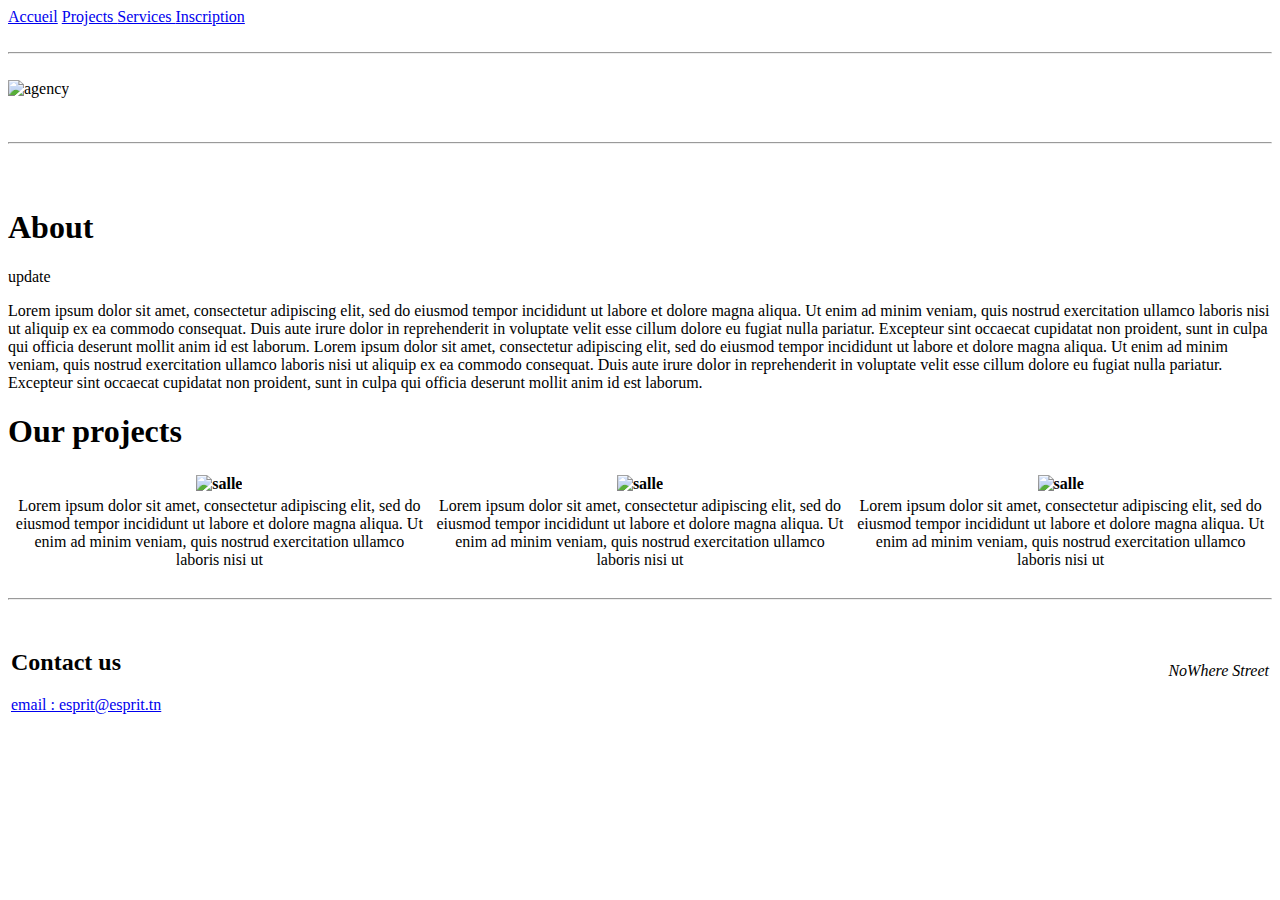
==== index.html @ 7acaa34a "Add files via upload" ====
<!DOCTYPE html>
<html lang="fr">
    <head>
        <meta charset="utf-8" />

        <title>Home Page - Digital Agency</title>
    </head>

    <body>
        <header id="mainHeader">
            <div>
                <a href="index.html"> Accueil</a>
                <a href="#"> Projects </a>
                <a href="#"> Services </a>
                <a href="inscription.html"> Inscription</a>
            </div>
            <br />
            <hr />
            <br />
            <img
                src="assets/img/img.jpg"
                alt="agency"
                width="100%"
                height="500px"
            />
        </header>
        <br /><br />
        <hr />
        <br /><br />
        <section id="pageContent">
            <h1>About</h1>
			<p> update </p>
            <p>
                Lorem ipsum dolor sit amet, consectetur adipiscing elit, sed do
                eiusmod tempor incididunt ut labore et dolore magna aliqua. Ut
                enim ad minim veniam, quis nostrud exercitation ullamco laboris
                nisi ut aliquip ex ea commodo consequat. Duis aute irure dolor
                in reprehenderit in voluptate velit esse cillum dolore eu fugiat
                nulla pariatur. Excepteur sint occaecat cupidatat non proident,
                sunt in culpa qui officia deserunt mollit anim id est laborum.
                Lorem ipsum dolor sit amet, consectetur adipiscing elit, sed do
                eiusmod tempor incididunt ut labore et dolore magna aliqua. Ut
                enim ad minim veniam, quis nostrud exercitation ullamco laboris
                nisi ut aliquip ex ea commodo consequat. Duis aute irure dolor
                in reprehenderit in voluptate velit esse cillum dolore eu fugiat
                nulla pariatur. Excepteur sint occaecat cupidatat non proident,
                sunt in culpa qui officia deserunt mollit anim id est laborum.
            </p>

            <h1> Our projects</h1>
            <table>
                <tr>
                    <th>
                        <img
                            src="assets/img/img_1.jpg"
                            alt="salle"
                            width="60%"
                            height="30%"
                        />
                    </th>
                    <th>
                        <img
                            src="assets/img/img_2.png"
                            alt="salle"
                            width="60%"
                            height="60%"
                        />
                    </th>
                    <th>
                        <img
                            src="assets/img/img_3.png"
                            alt="salle"
                            width="60%"
                            height="30%"
                        />
                    </th>
                </tr>
                <tr>
                    <td align="center">
                        Lorem ipsum dolor sit amet, consectetur adipiscing elit,
                        sed do eiusmod tempor incididunt ut labore et dolore
                        magna aliqua. Ut enim ad minim veniam, quis nostrud
                        exercitation ullamco laboris nisi ut
                    </td>
                    <td align="center">
                        Lorem ipsum dolor sit amet, consectetur adipiscing elit,
                        sed do eiusmod tempor incididunt ut labore et dolore
                        magna aliqua. Ut enim ad minim veniam, quis nostrud
                        exercitation ullamco laboris nisi ut
                    </td>
                    <td align="center">
                        Lorem ipsum dolor sit amet, consectetur adipiscing elit,
                        sed do eiusmod tempor incididunt ut labore et dolore
                        magna aliqua. Ut enim ad minim veniam, quis nostrud
                        exercitation ullamco laboris nisi ut
                    </td>
                </tr>
            </table>
        </section>
        <br />
        <hr />
        <br />

        <footer>
            <table width="100%">
                <tr>
                    <td>
                        <h2>Contact us</h2>

                        <a href="mailto:esprit@esprit.tn"
                            >email : esprit@esprit.tn</a
                        >
                    </td>
                    <td align="right">
                        <address>NoWhere Street</address>
                    </td>
                </tr>
            </table>
        </footer>
    </body>
</html>
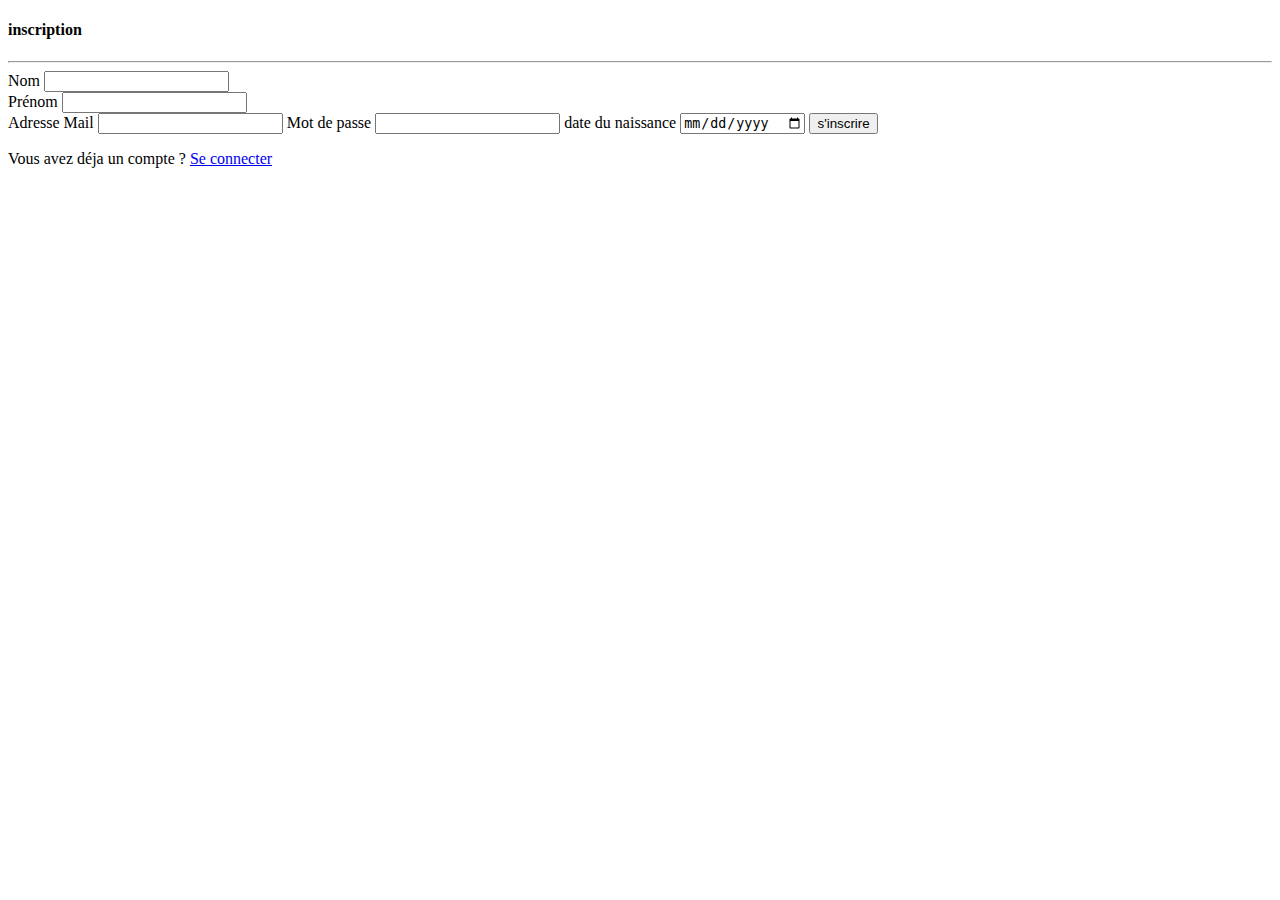
==== commit 9991df98: "init" ====
--- a/index.html
+++ b/index.html
@@ -1,121 +1,39 @@
-<!DOCTYPE html>
-<html lang="fr">
-    <head>
-        <meta charset="utf-8" />
-
-        <title>Home Page - Digital Agency</title>
-    </head>
-
-    <body>
-        <header id="mainHeader">
-            <div>
-                <a href="index.html"> Accueil</a>
-                <a href="#"> Projects </a>
-                <a href="#"> Services </a>
-                <a href="inscription.html"> Inscription</a>
-            </div>
-            <br />
-            <hr />
-            <br />
-            <img
-                src="assets/img/img.jpg"
-                alt="agency"
-                width="100%"
-                height="500px"
-            />
-        </header>
-        <br /><br />
-        <hr />
-        <br /><br />
-        <section id="pageContent">
-            <h1>About</h1>
-			<p> update </p>
-            <p>
-                Lorem ipsum dolor sit amet, consectetur adipiscing elit, sed do
-                eiusmod tempor incididunt ut labore et dolore magna aliqua. Ut
-                enim ad minim veniam, quis nostrud exercitation ullamco laboris
-                nisi ut aliquip ex ea commodo consequat. Duis aute irure dolor
-                in reprehenderit in voluptate velit esse cillum dolore eu fugiat
-                nulla pariatur. Excepteur sint occaecat cupidatat non proident,
-                sunt in culpa qui officia deserunt mollit anim id est laborum.
-                Lorem ipsum dolor sit amet, consectetur adipiscing elit, sed do
-                eiusmod tempor incididunt ut labore et dolore magna aliqua. Ut
-                enim ad minim veniam, quis nostrud exercitation ullamco laboris
-                nisi ut aliquip ex ea commodo consequat. Duis aute irure dolor
-                in reprehenderit in voluptate velit esse cillum dolore eu fugiat
-                nulla pariatur. Excepteur sint occaecat cupidatat non proident,
-                sunt in culpa qui officia deserunt mollit anim id est laborum.
-            </p>
-
-            <h1> Our projects</h1>
-            <table>
-                <tr>
-                    <th>
-                        <img
-                            src="assets/img/img_1.jpg"
-                            alt="salle"
-                            width="60%"
-                            height="30%"
-                        />
-                    </th>
-                    <th>
-                        <img
-                            src="assets/img/img_2.png"
-                            alt="salle"
-                            width="60%"
-                            height="60%"
-                        />
-                    </th>
-                    <th>
-                        <img
-                            src="assets/img/img_3.png"
-                            alt="salle"
-                            width="60%"
-                            height="30%"
-                        />
-                    </th>
-                </tr>
-                <tr>
-                    <td align="center">
-                        Lorem ipsum dolor sit amet, consectetur adipiscing elit,
-                        sed do eiusmod tempor incididunt ut labore et dolore
-                        magna aliqua. Ut enim ad minim veniam, quis nostrud
-                        exercitation ullamco laboris nisi ut
-                    </td>
-                    <td align="center">
-                        Lorem ipsum dolor sit amet, consectetur adipiscing elit,
-                        sed do eiusmod tempor incididunt ut labore et dolore
-                        magna aliqua. Ut enim ad minim veniam, quis nostrud
-                        exercitation ullamco laboris nisi ut
-                    </td>
-                    <td align="center">
-                        Lorem ipsum dolor sit amet, consectetur adipiscing elit,
-                        sed do eiusmod tempor incididunt ut labore et dolore
-                        magna aliqua. Ut enim ad minim veniam, quis nostrud
-                        exercitation ullamco laboris nisi ut
-                    </td>
-                </tr>
-            </table>
-        </section>
-        <br />
-        <hr />
-        <br />
-
-        <footer>
-            <table width="100%">
-                <tr>
-                    <td>
-                        <h2>Contact us</h2>
-
-                        <a href="mailto:esprit@esprit.tn"
-                            >email : esprit@esprit.tn</a
-                        >
-                    </td>
-                    <td align="right">
-                        <address>NoWhere Street</address>
-                    </td>
-                </tr>
-            </table>
-        </footer>
-    </body>
-</html>
+<!DOCTYPE html>
+<html lang="en">
+<head>
+    <meta charset="UTF-8">
+    <meta name="viewport" content="width=device-width, initial-scale=1.0">
+    <title>Formulaire d'inscription</title>
+    <link rel="stylesheet" href="style.css">
+</head>
+<body>
+    <form action="">
+        <h4>inscription</h4>
+        <hr>
+        <div class="name-field">
+            <div>
+                <label for="">Nom</label>
+                <input type="text">
+            </div>
+            <div>
+                <label for="">Prénom</label>
+                <input type="text">
+            </div>
+        </div>    
+                <label for="">Adresse Mail</label>
+                <input type="email">
+                <label>Mot de passe</label>
+                <input type="password">
+                <label for="">date du naissance</label>
+                <input type="date">
+                <button onclick="afficherPageWeb()">s'inscrire</button>
+                <script>function afficherPageWeb() {
+                    // Changer l'URL de la page web que vous souhaitez afficher
+                    var urlPageWeb = "http://127.0.0.1:5501/index2.html";
+                    
+                    // Ouvrir la page dans une nouvelle fenêtre
+                    window.open(urlPageWeb, '_blank');}</script>
+                <p>Vous avez déja un compte ? <a href="index2.html">Se connecter</a></p>
+    </form>
+</body>
+</html>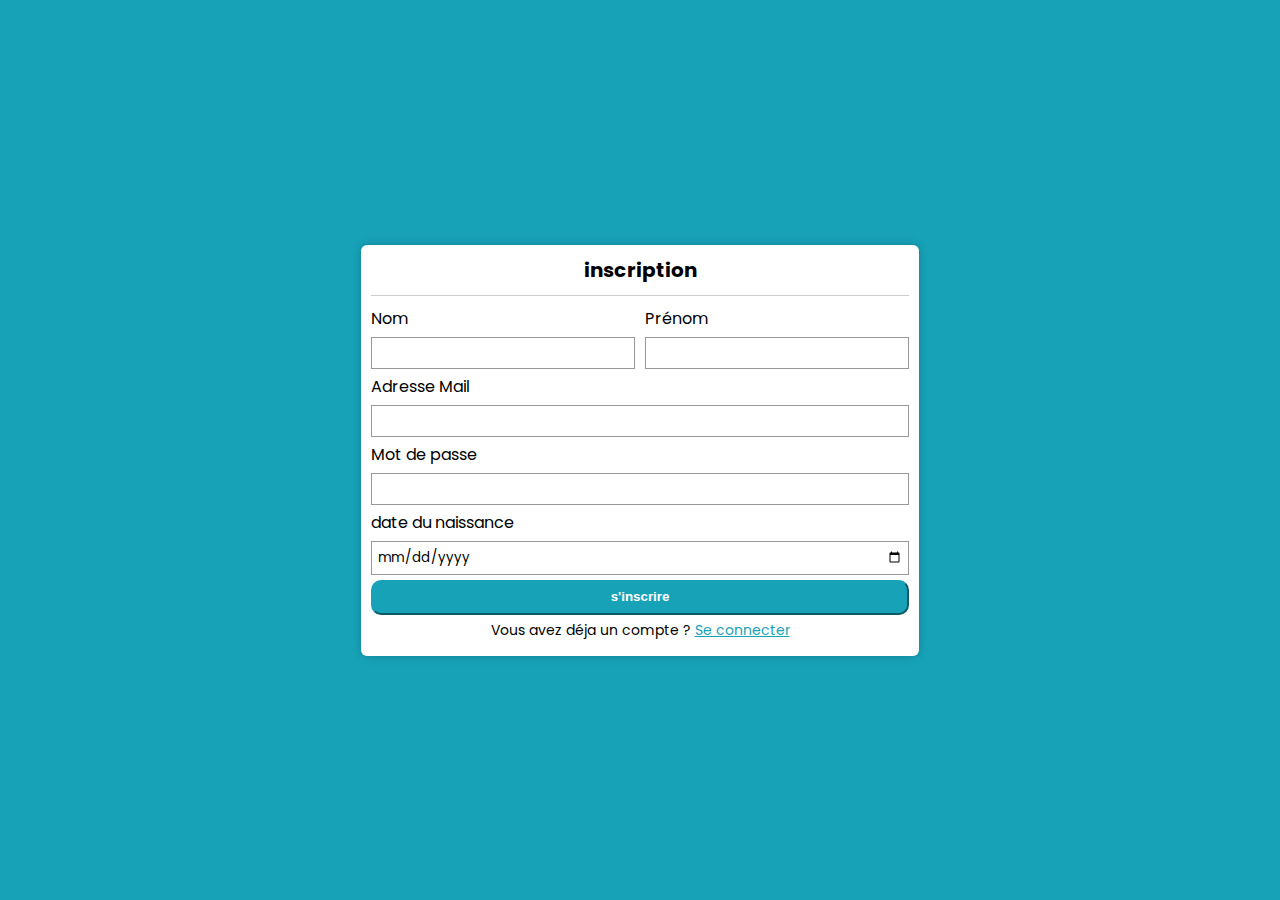
==== commit 08561af7: "index2" ====
--- a/index.html
+++ b/index.html
@@ -26,13 +26,7 @@
                 <input type="password">
                 <label for="">date du naissance</label>
                 <input type="date">
-                <button onclick="afficherPageWeb()">s'inscrire</button>
-                <script>function afficherPageWeb() {
-                    // Changer l'URL de la page web que vous souhaitez afficher
-                    var urlPageWeb = "http://127.0.0.1:5501/index2.html";
-                    
-                    // Ouvrir la page dans une nouvelle fenêtre
-                    window.open(urlPageWeb, '_blank');}</script>
+                <button><a href="index2.html" class="butun">s'inscrire</a></button>
                 <p>Vous avez déja un compte ? <a href="index2.html">Se connecter</a></p>
     </form>
 </body>
--- a/style.css
+++ b/style.css
@@ -0,0 +1,129 @@
+@import url('https://fonts.googleapis.com/css2?family=Poppins:wght@100;200;400;500&display=swap');
+*{
+   margin: 0;
+   padding: 0;
+   box-sizing: border-box;
+   font-family: 'Poppins', sans-serif;
+}
+
+body{
+ background-color: #17a2b8;
+ display: flex;
+ align-items: center;
+ justify-content: center;
+height: 100vh;
+}
+form{
+  display: flex;
+  flex-direction: column;
+  background-color: #fff;
+  padding: 10px;
+  border-radius: 6px;
+  box-shadow: 0 0 10px rgba(0, 0,0,0.2);
+
+}
+h4{
+    text-align: center;
+    font-size: 20px;
+
+}
+hr{
+margin: 10px 0;
+background-color: #ccc;
+border: 0;
+height: 1px;
+width: 100%;
+
+}
+.name-field{
+    display: flex;
+    width: 100%;
+    justify-content: space-between;
+
+}
+.name-field div{
+   display: flex;
+   flex-direction: column;
+}
+.name-field div{
+ width: 49%;
+}
+label{
+    margin-bottom: 6px;
+}
+input{
+    margin-bottom: 5px;
+    padding: 5px;
+    outline: 0;
+    border: 1px solid rgba(0, 0,0,0.4);
+}
+input:focus{
+    border:1px solid #17a2b8;
+}
+
+input[type="submit"]{
+
+ margin-top: 15px;
+ background-color: #17a2b8;
+ color:#fff;
+ border: 1px solid #17a2b8;
+ cursor: pointer;
+}
+p{
+    text-align: center;
+    margin: 5px 0;
+    font-size: 14px;
+
+}
+p a{
+
+text-decoration: 0;
+color: #17a2b8;
+}
+p a{
+    text-decoration: underline;
+}
+.container {
+    position: fixed;
+    top: 0;
+   left: 0;
+   width: 100%;
+    padding: 10px;
+    text-align: center;
+  
+    color: rgb(255, 255, 255);
+    font-size: 30px;
+    display: flex;
+  }
+  .footer {
+    position: fixed;
+    left: 0;
+    bottom: 0;
+    width: 100%;
+    background-color: rgb(76, 113, 125);
+    color: white;
+    text-align: center;
+  }
+  .logo{
+  position: fixed;
+  right: 0;
+  top: 0;
+  width: 80px;
+  height: auto;
+  }
+  .social{
+    text-align: center;
+  }
+  button{
+    background-color: #17a2b8;
+    border-color: #17a2b8;
+    border-radius: 10px;
+    color: #fff;
+    height: 35px;
+  }
+  .butun{
+    color: #fff;
+    text-decoration: none;
+    font-family: Verdana, Geneva, Tahoma, sans-serif;
+    font-weight: bold;
+}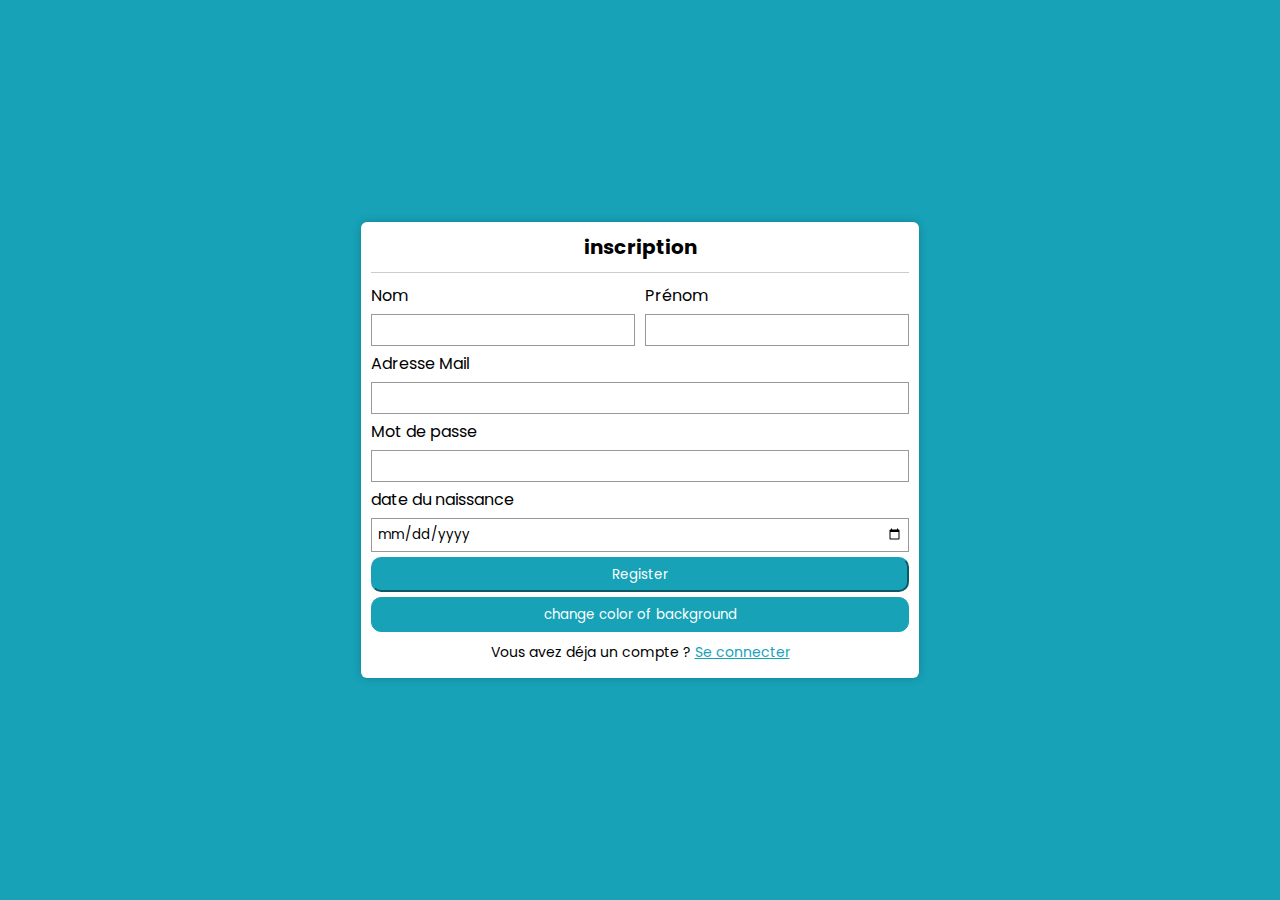
==== commit 552712b2: "project c" ====
--- a/index.html
+++ b/index.html
@@ -5,6 +5,7 @@
     <meta name="viewport" content="width=device-width, initial-scale=1.0">
     <title>Formulaire d'inscription</title>
     <link rel="stylesheet" href="style.css">
+    <link rel="stylesheet" href="index.js">
 </head>
 <body>
     <form action="">
@@ -26,7 +27,27 @@
                 <input type="password">
                 <label for="">date du naissance</label>
                 <input type="date">
-                <button><a href="index2.html" class="butun">s'inscrire</a></button>
+                <button id="mybtn" type="button"  onclick="gotoLink(this)" value="index2.html">Register</button>
+                <input type="button" id="btn" value="change color of background" onclick="changeBackground()">
+                <script>
+                    const mybtn = document.getElementById("mybtn");
+                    mybtn.addEventListener("click",function(e){
+                        console.log("hello , now you are a member");
+                        window.alert("welcom");})
+                    window.alert("hello this my site");
+               
+                    function changeBackground(){
+                        document.body.style.background="#fed604";
+                        
+                    } 
+               
+                 function gotoLink(link){
+                    console.log(link.value);
+                    location.href = link.value;
+                 }
+                   console.log("now we move on to the login page");
+                 
+                 </script>
                 <p>Vous avez déja un compte ? <a href="index2.html">Se connecter</a></p>
     </form>
 </body>
--- a/style.css
+++ b/style.css
@@ -126,4 +126,12 @@
     text-decoration: none;
     font-family: Verdana, Geneva, Tahoma, sans-serif;
     font-weight: bold;
+}
+#btn{
+  background-color: #17a2b8;
+  border-color: #17a2b8;
+  border-radius: 10px;
+  color: #fff;
+  height: 35px;
+  margin-top: 5px;
 }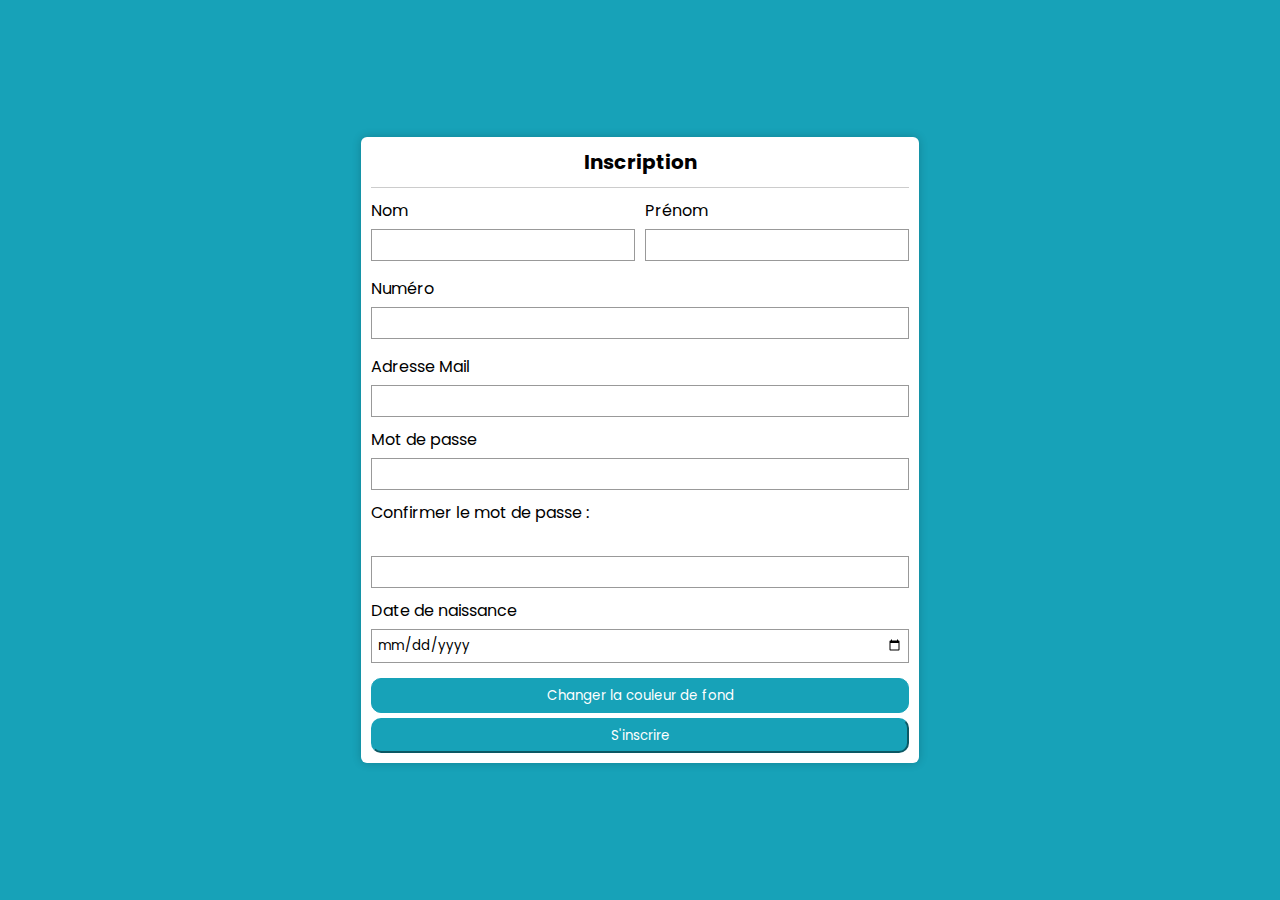
==== commit 9b624d20: "project web" ====
--- a/index.html
+++ b/index.html
@@ -5,50 +5,210 @@
     <meta name="viewport" content="width=device-width, initial-scale=1.0">
     <title>Formulaire d'inscription</title>
     <link rel="stylesheet" href="style.css">
-    <link rel="stylesheet" href="index.js">
+    <style>
+        .error-message {
+            color: red;
+            font-size: 12px;
+            margin-top: 5px;
+        }
+        .success-message {
+            color: rgb(33, 219, 33);
+            font-size: 12px;
+            margin-top: 5px;
+        }
+    </style>
 </head>
 <body>
-    <form action="">
-        <h4>inscription</h4>
+    <form id="inscriptionForm" action="">
+        <h4>Inscription</h4>
         <hr>
         <div class="name-field">
             <div>
-                <label for="">Nom</label>
-                <input type="text">
+                <label for="name">Nom</label>
+                <input type="text" id="name" onkeyup="validateName()">
+                <span class="error-message" id="nameError"></span>
+                <span class="success-message" id="nameSuccess"></span>
+                <div id="validationMessage"></div>
             </div>
             <div>
-                <label for="">Prénom</label>
-                <input type="text">
+                <label for="Prenom">Prénom</label>
+                <input type="text" id="Prenom" onkeyup="validatePrenom()">
+                <span class="error-message" id="prenomError"></span>
+                <span class="success-message" id="prenomSuccess"></span>
+                <div id="validationMessage1"></div>
             </div>
-        </div>    
-                <label for="">Adresse Mail</label>
-                <input type="email">
-                <label>Mot de passe</label>
-                <input type="password">
-                <label for="">date du naissance</label>
-                <input type="date">
-                <button id="mybtn" type="button"  onclick="gotoLink(this)" value="index2.html">Register</button>
-                <input type="button" id="btn" value="change color of background" onclick="changeBackground()">
-                <script>
-                    const mybtn = document.getElementById("mybtn");
-                    mybtn.addEventListener("click",function(e){
-                        console.log("hello , now you are a member");
-                        window.alert("welcom");})
-                    window.alert("hello this my site");
-               
-                    function changeBackground(){
-                        document.body.style.background="#fed604";
-                        
-                    } 
-               
-                 function gotoLink(link){
-                    console.log(link.value);
-                    location.href = link.value;
-                 }
-                   console.log("now we move on to the login page");
-                 
-                 </script>
-                <p>Vous avez déja un compte ? <a href="index2.html">Se connecter</a></p>
+        </div>
+       
+        <label for="tel">Numéro</label>
+        <input type="tel" id="tel" onkeyup="validateTel()">
+        <span class="error-message" id="telError"></span>
+        <span class="success-message" id="numeroSuccess"></span>
+        <div id="validationMessage2"></div>
+        
+        <label for="email">Adresse Mail</label>
+        <input type="email" id="email" onkeyup="validateEmail()">
+        <span class="error-message" id="emailError"></span>
+        <div id="validationMessage3"></div>
+        
+        <label for="pass1">Mot de passe</label>
+        <input type="password" id="pass1" name="pass1" onkeyup="validatePassword()">
+        <span class="error-message" id="pass1Error"></span>
+        <div id="validationMessage5"></div>
+        <label for="pass2">Confirmer le mot de passe :</label><br>
+        <input type="password" id="pass2" name="pass2" onkeyup="validatePassword()">
+        <span class="error-message" id="pass2Error"></span>
+        <div id="validationMessage6"></div>
+        <label for="birthdate">Date de naissance</label>
+        <input type="date" id="birthdate" onkeyup="validateBirthdate()">
+        <span class="error-message" id="birthdateError"></span>
+        <div id="validationMessage4"></div>
+        
+        <input type="button" id="btn" value="Changer la couleur de fond" onclick="changeBackground()">
+        <button id="mybtn" type="button" onclick="inscrire()">S'inscrire</button>
     </form>
+
+    <script>
+        const inscriptionForm = document.getElementById("inscriptionForm");
+
+        document.getElementById("mybtn").addEventListener("click", function (event) {
+            event.preventDefault(); // Empêche l'envoi du formulaire par défaut
+
+            // Appel des fonctions de validation
+            const isNameValid = validateName();
+            const isPrenomValid = validatePrenom();
+            const isTelValid = validateTel();
+            const isEmailValid = validateEmail();
+            const isPasswordValid = validatePassword();
+            const isBirthdateValid = validateBirthdate();
+
+            // Si toutes les validations sont réussies, effectuez l'inscription
+            if (isNameValid && isPrenomValid && isTelValid && isEmailValid && isPasswordValid && isBirthdateValid) {
+                alert("Inscription réussie !");
+                window.location.href = "index2.html";
+            }
+        });
+
+        function changeBackground() {
+            document.body.style.background = "#fed604";
+        }
+
+        function validateName() {
+            var name = document.getElementById("name").value;
+            var regex = /^[a-zA-Z]{3,}$/;
+            var nameError = document.getElementById("nameError");
+            var validationMessage = document.getElementById("validationMessage");
+
+            if (!regex.test(name)) {
+                validationMessage.innerHTML = '<p class="error-message">Erreur : Le nom doit contenir au moins 3 lettres </p>';
+                return false;
+            } else {
+                validationMessage.innerHTML = '<p class="success-message"> correct.</p>';
+                return true;
+            }
+        }
+
+        function validatePrenom() {
+            var prenom = document.getElementById("Prenom").value;
+            var regex = /^[a-zA-Z]{4,}$/;
+            var validationMessage = document.getElementById("validationMessage1");
+
+            if (!regex.test(prenom)) {
+                validationMessage.innerHTML = '<p class="error-message">Erreur : Le prénom doit contenir au moins 4 lettres </p>';
+                return false;
+            } else {
+                validationMessage.innerHTML = '<p class="success-message"> correct.</p>';
+                return true;
+            }
+        }
+
+        function validateTel() {
+            var tel = document.getElementById("tel").value;
+            var regex = /^[0-9]+$/;
+            var validationMessage = document.getElementById("validationMessage2");
+
+            if (!regex.test(tel)) {
+                validationMessage.innerHTML = '<p class="error-message">Erreur : Le numéro de téléphone ne doit contenir que des chiffres </p>';
+                return false;
+            } else {
+                validationMessage.innerHTML = '<p class="success-message"> correct.</p>';
+                return true;
+            }
+        }
+
+        function validateEmail() {
+            var email = document.getElementById("email").value;
+            var validateEmailFormat = /^[^\s@]+@[^\s@]+\.[^\s@]+$/;
+            var validationMessage = document.getElementById("validationMessage3");
+
+            if (!validateEmailFormat.test(email)) {
+                validationMessage.innerHTML = '<p class="error-message">Erreur : Adresse e-mail invalide.</p>';
+                return false;
+            } else {
+                validationMessage.innerHTML = '<p class="success-message">Adresse e-mail valide.</p>';
+                return true;
+            }
+        }
+
+        function validatePassword() {
+            var pass1 = document.getElementById("pass1").value;
+            var pass2 = document.getElementById("pass2").value;
+            const regex = /^(?=.*[a-z])(?=.*[A-Z])(?=.*\d).{10,}$/;
+            var pass1Error = document.getElementById("pass1Error");
+            var pass2Error = document.getElementById("pass2Error");
+            var validationMessage5 = document.getElementById("validationMessage5");
+            var validationMessage6 = document.getElementById("validationMessage6");
+            pass1Error.textContent = "";
+            pass2Error.textContent = "";
+            validationMessage5.textContent = "";
+            validationMessage6.textContent = "";
+        
+
+          if (pass1 !== pass2) {
+                pass2Error.textContent = "Les mots de passe ne correspondent pas";
+                return false;
+            } else if (!regex.test(pass1)) {
+                pass1Error.textContent = "Le mot de passe est faible. Il doit contenir au moins 10 caractères, dont au moins une lettre majuscule, une lettre minuscule et un nombre.";
+                validationMessage5.innerHTML = '<p class="error-message">Le mot de passe est faible</p>';
+                return false;
+            }
+             else {
+                validationMessage5.innerHTML = '<p class="success-message">Le mot de passe est correct</p>';
+                validationMessage6.innerHTML = '<p class="success-message">Le mot de passe est excellent</p>';
+                return true;
+            }
+        }
+
+        function validateBirthdate() {
+            var birthdate = document.getElementById("birthdate").value;
+            var validateBirthdateFormat = /^\d{4}-\d{2}-\d{2}$/;
+            var validationMessage = document.getElementById("validationMessage4");
+
+            if (!validateBirthdateFormat.test(birthdate)) {
+                validationMessage.innerHTML = '<p class="error-message">Erreur : Format de date de naissance invalide.</p>';
+                return false;
+            } else {
+                validationMessage.innerHTML = '<p class="success-message"> correct</p>';
+                return true;
+            }
+        }
+
+        function inscrire() {
+            var isNameValid = validateName();
+            var isPrenomValid = validatePrenom();
+            var isTelValid = validateTel();
+            var isEmailValid = validateEmail();
+            var isPasswordValid = validatePassword();
+            var isBirthdateValid = validateBirthdate();
+
+            // Si toutes les validations sont réussies, effectuez l'inscription
+            if (isNameValid && isPrenomValid && isTelValid && isEmailValid && isPasswordValid && isBirthdateValid) {
+                alert("Inscription réussie !");
+            }
+        }
+
+        window.alert("Bonjour, ceci est mon site");
+
+        console.log("Maintenant, nous passons à la page de connexion");
+    </script>
 </body>
-</html>+</html>
--- a/style.css
+++ b/style.css
@@ -134,4 +134,12 @@
   color: #fff;
   height: 35px;
   margin-top: 5px;
-}+}
+.submitBtn{
+  margin-top: 15px;
+  background-color: #17a2b8;
+  color:#fff;
+  border: 1px solid #17a2b8;
+  cursor: pointer;
+  border-radius: 10px;
+}
